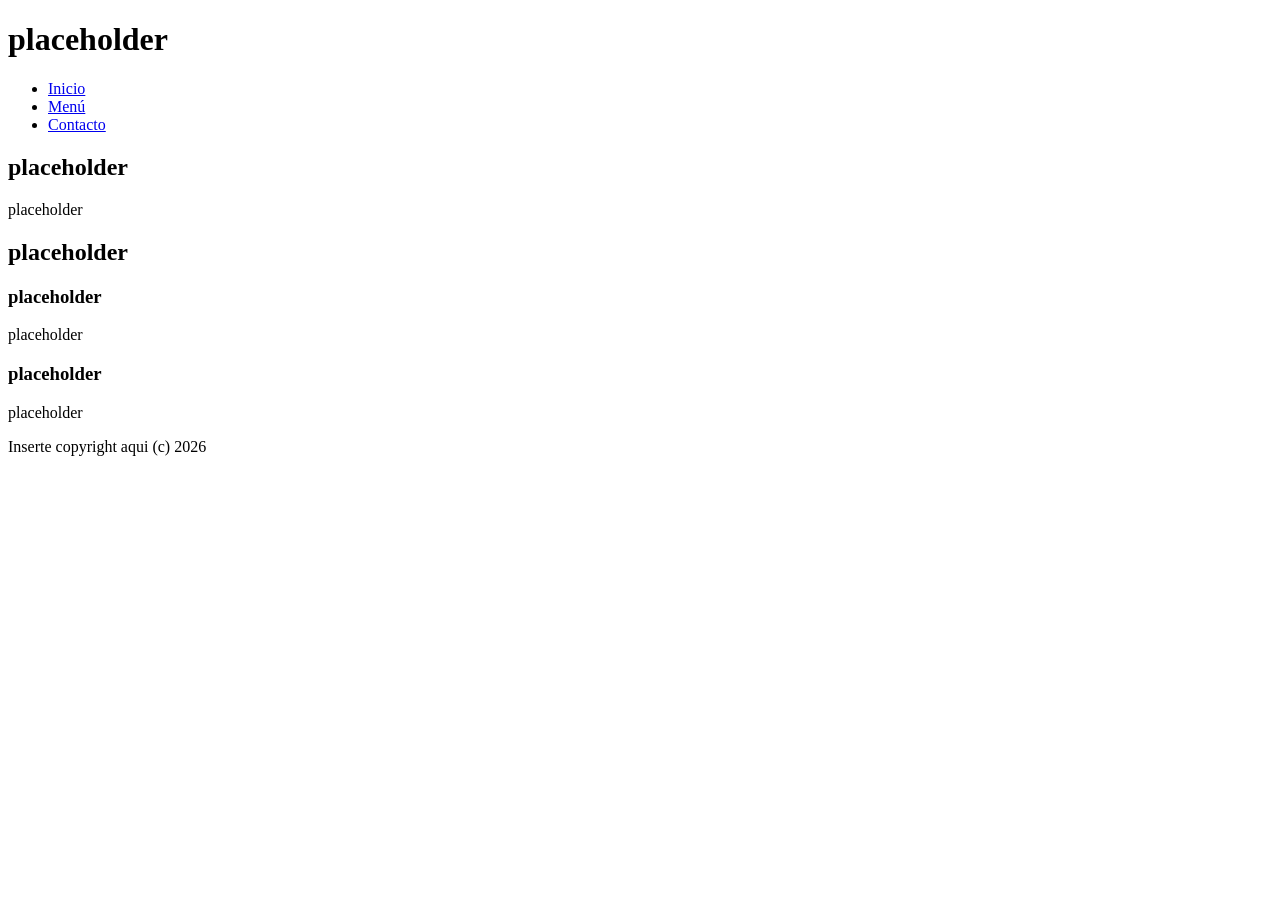
==== index.html @ f7a5a767 "Add files via upload" ====
<!DOCTYPE html>
<html lang="es">
<head>
    <link href="style.css" rel="stylesheet">
    <meta charset="UTF-8">
    <title>TP integrador UNRT</title>
</head>
<body>
    <header>
    <h1>placeholder</h1>
    <nav>
        <ul>
            <li><a href="#inicio">Inicio</a></li>
            <li><a href="#menu">Menú</a></li>
            <li><a href="#contacto">Contacto</a></li>
        </ul>
    </nav>
    </header>
<main>
<section id="inicio">
    <h2>placeholder</h2>
    <p>placeholder</p>
</section>
<section id="menu">
    <h2>placeholder</h2>
    <article class="placeholder">
    <h3>placeholder</h3>
        <p>placeholder</p>
<span class="placeholder"></span>
    </article>
<article class="placeholder">
<h3>placeholder</h3>
    <p>placeholder</p>
    <span class="placeholder"></span>
</article>
</section>
</main>
<footer>
    <p>Inserte copyright aqui (c) 2026</p>
</footer>
</body>
</html>
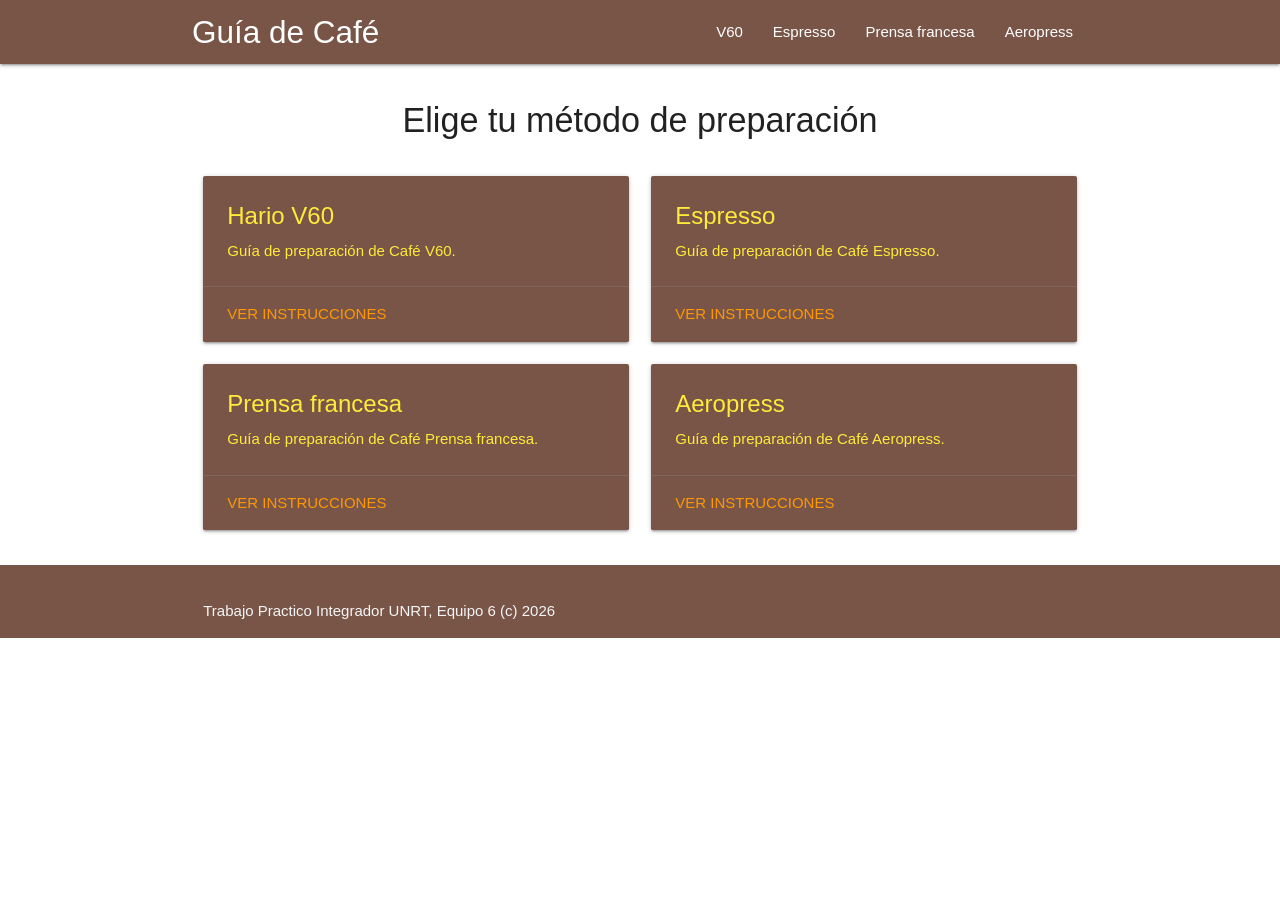
==== commit aeda1d01: "El index actualizado para que se parezca mas a la pagina v60, le cambie el estilo para sea mas consi" ====
--- a/index.html
+++ b/index.html
@@ -1,42 +1,102 @@
 <!DOCTYPE html>
 <html lang="es">
 <head>
-    <link href="style.css" rel="stylesheet">
     <meta charset="UTF-8">
-    <title>TP integrador UNRT</title>
+    <meta name="viewport" content="width=device-width, initial-scale=1.0">
+    <title>Guías de preparación de café</title>
+    <link href="https://fonts.googleapis.com/icon?family=Material+Icons" rel="stylesheet">
+    <link rel="stylesheet" href="https://cdnjs.cloudflare.com/ajax/libs/materialize/1.0.0/css/materialize.min.css">
 </head>
 <body>
-    <header>
-    <h1>placeholder</h1>
-    <nav>
-        <ul>
-            <li><a href="#inicio">Inicio</a></li>
-            <li><a href="#menu">Menú</a></li>
-            <li><a href="#contacto">Contacto</a></li>
-        </ul>
+    <nav class="brown">
+        <div class="nav-wrapper container">
+            <a href="#" class="brand-logo">Guía de Café</a>
+            <a href="#" data-target="mobile-demo" class="sidenav-trigger"><i class="material-icons">menu</i></a>
+            <ul class="right hide-on-med-and-down">
+                <li><a href="Hario_V60.html">V60</a></li>
+                <li><a href="espresso.html">Espresso</a></li>
+                <li><a href="prensa.francesa.html">Prensa francesa</a></li>
+                <li><a href="aeropress.html">Aeropress</a></li>
+            </ul>
+        </div>
     </nav>
-    </header>
-<main>
-<section id="inicio">
-    <h2>placeholder</h2>
-    <p>placeholder</p>
-</section>
-<section id="menu">
-    <h2>placeholder</h2>
-    <article class="placeholder">
-    <h3>placeholder</h3>
-        <p>placeholder</p>
-<span class="placeholder"></span>
-    </article>
-<article class="placeholder">
-<h3>placeholder</h3>
-    <p>placeholder</p>
-    <span class="placeholder"></span>
-</article>
-</section>
-</main>
-<footer>
-    <p>Inserte copyright aqui (c) 2026</p>
-</footer>
+
+    <ul class="sidenav" id="mobile-demo">
+        <li><a href="Hario_V60.html">V60</a></li>
+        <li><a href="espresso.html">Espresso</a></li>
+        <li><a href="prensa.francesa.html">Prensa francesa</a></li>
+        <li><a href="aeropress.html">Aeropress</a></li>
+    </ul>
+
+    <main class="container">
+        <section class="section center">
+            <h4>Elige tu método de preparación</h4>
+        </section>
+
+        <div class="row">
+            <div class="col s12 m6">
+                <div class="card brown">
+                    <div class="card-content yellow-text">
+                        <span class="card-title">Hario V60</span>
+                        <p>Guía de preparación de Café V60.</p>
+                    </div>
+                    <div class="card-action">
+                        <a class="orange-text" href="Hario_V60.html">Ver instrucciones</a>
+                    </div>
+                </div>
+            </div>
+            <div class="col s12 m6">
+                <div class="card brown">
+                    <div class="card-content yellow-text">
+                        <span class="card-title">Espresso</span>
+                        <p>Guía de preparación de Café Espresso.</p>
+                    </div>
+                    <div class="card-action">
+                        <a class="orange-text" href="espresso.html">Ver instrucciones</a>
+                    </div>
+                </div>
+            </div>
+            <div class="col s12 m6">
+                <div class="card brown">
+                    <div class="card-content yellow-text">
+                        <span class="card-title">Prensa francesa</span>
+                        <p>Guía de preparación de Café Prensa francesa.</p>
+                    </div>
+                    <div class="card-action">
+                        <a class="orange-text" href="prensa.francesa.html">Ver instrucciones</a>
+                    </div>
+                </div>
+            </div>
+            <div class="col s12 m6">
+                <div class="card brown">
+                    <div class="card-content yellow-text">
+                        <span class="card-title">Aeropress</span>
+                        <p>Guía de preparación de Café Aeropress.</p>
+                    </div>
+                    <div class="card-action">
+                        <a class="orange-text" href="aeropress.html">Ver instrucciones</a>
+                    </div>
+                </div>
+            </div>
+        </div>
+    </main>
+
+    <footer class="page-footer brown">
+        <div class="container">
+            <div class="row">
+                <div class="col s12">
+                    <p class="grey-text text-lighten-4">Trabajo Practico Integrador UNRT, Equipo 6 (c) 2026</p>
+                </div>
+            </div>
+        </div>
+    </footer>
+
+    <script src="https://cdnjs.cloudflare.com/ajax/libs/materialize/1.0.0/js/materialize.min.js"></script>
+    <script>
+        document.addEventListener('DOMContentLoaded', function() {
+            var elems = document.querySelectorAll('.sidenav');
+            M.Sidenav.init(elems);
+        });
+    </script>
 </body>
 </html>
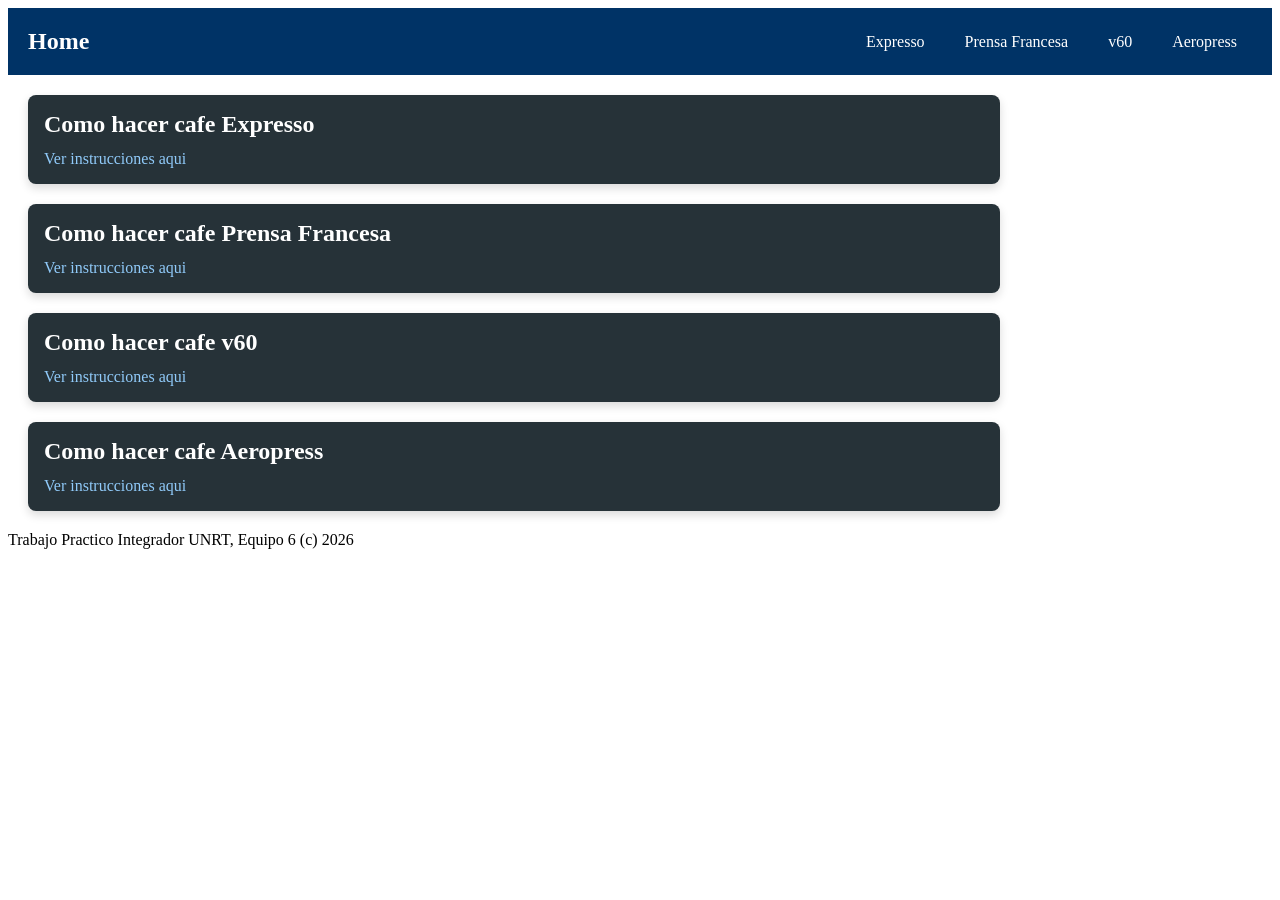
==== commit 08eedfee: "actualizacion estilos" ====
--- a/index.html
+++ b/index.html
@@ -2,101 +2,228 @@
 <html lang="es">
 <head>
     <meta charset="UTF-8">
-    <meta name="viewport" content="width=device-width, initial-scale=1.0">
-    <title>Guías de preparación de café</title>
-    <link href="https://fonts.googleapis.com/icon?family=Material+Icons" rel="stylesheet">
-    <link rel="stylesheet" href="https://cdnjs.cloudflare.com/ajax/libs/materialize/1.0.0/css/materialize.min.css">
+    <title>Guias de preparacion de cafe</title>
+    <style>
+    header {
+        display: flex;
+        align-items: center;
+        background: #003366;
+        margin: 0;
+        padding: 0;
+    }
+    h1 {
+        color: white;
+        margin: 0;
+        padding: 20px 20px;
+        font-size: 24px;
+    }
+    .menu-btn {
+        display: none;
+        margin-left: auto;
+        margin-right: 20px;
+        background: none;
+        border: 0;
+        color: white;
+        font-size: 28px;
+        cursor: pointer;
+        position: relative;
+    }
+    nav {
+        margin-left: auto;
+    }
+    nav ul {
+        list-style: none;
+        padding: 0;
+        margin: 0;
+        background: #003366;
+        display: flex;
+        gap: 10px;
+        padding-right: 20px;
+    }
+    nav a {
+        color: white;
+        text-decoration: none;
+        padding: 20px 15px;
+        display: block;
+    }
+    nav a:hover {
+        background: #002244;
+    }
+    .sidenav {
+        display: none;
+        position: fixed;
+        top: 0;
+        left: 0;
+        width: 220px;
+        height: 100%;
+        background: #003366;
+        list-style: none;
+        padding: 70px 0 0 0;
+        margin: 0;
+        box-shadow: 2px 0 8px rgba(0,0,0,0.2);
+        z-index: 50;
+    }
+    .sidenav li {
+        border-bottom: 1px solid #002244;
+    }
+    .sidenav a {
+        color: white;
+        display: block;
+        padding: 14px 18px;
+        text-decoration: none;
+    }
+    .sidenav a:hover {
+        background: #002244;
+    }
+    .sidenav.open {
+        display: block;
+    }
+    .card-section {
+        background: #263238;
+        color: white;
+        border-radius: 8px;
+        box-shadow: 0 4px 10px rgba(0,0,0,0.15);
+        padding: 16px;
+        margin: 20px 0 20px 20px;
+        max-width: 940px;
+    }
+    .card-section h2 {
+        margin-top: 0;
+        margin-bottom: 12px;
+    }
+    .card-section li {
+        list-style: none;
+        margin: 0;
+        padding: 0;
+    }
+    .card-section a {
+        color: #90caf9;
+        text-decoration: none;
+    }
+    .card-section a:hover {
+        text-decoration: underline;
+    }
+    .row {
+        display: flex;
+        flex-wrap: wrap;
+        gap: 16px;
+        max-width: 980px;
+        margin: 20px auto;
+        padding: 0 12px;
+    }
+    .col {
+        flex: 1 1 100%;
+    }
+    .col.s12.m6 {
+        flex: 0 0 100%;
+    }
+    .card {
+        background: #263238;
+        color: #fff;
+        border-radius: 8px;
+        box-shadow: 0 4px 10px rgba(0,0,0,0.15);
+        overflow: hidden;
+        width: 100%;
+    }
+    .card-content {
+        padding: 16px;
+    }
+    .card-title {
+        font-size: 1.2rem;
+        margin: 0 0 12px;
+        display: block;
+    }
+    .card-action {
+        background: #1c2730;
+        padding: 12px 16px;
+        display: flex;
+        gap: 12px;
+    }
+    .card-action a {
+        color: #90caf9;
+        text-decoration: none;
+    }
+    .card-action a:hover {
+        text-decoration: underline;
+    }
+    @media (min-width: 768px) {
+        .col.s12.m6 {
+            flex: 0 0 48%;
+        }
+    }
+    @media (max-width: 768px) {
+        header {
+            justify-content: center;
+        }
+        h1 {
+            padding: 20px 0;
+            text-align: center;
+            width: 100%;
+        }
+        nav {
+            display: none;
+        }
+        .menu-btn {
+            display: block;
+            position: absolute;
+            right: 20px;
+            top: 16px;
+        }
+    }
+    </style>
 </head>
 <body>
-    <nav class="brown">
-        <div class="nav-wrapper container">
-            <a href="#" class="brand-logo">Guía de Café</a>
-            <a href="#" data-target="mobile-demo" class="sidenav-trigger"><i class="material-icons">menu</i></a>
-            <ul class="right hide-on-med-and-down">
-                <li><a href="Hario_V60.html">V60</a></li>
-                <li><a href="espresso.html">Espresso</a></li>
-                <li><a href="prensa.francesa.html">Prensa francesa</a></li>
-                <li><a href="aeropress.html">Aeropress</a></li>
-            </ul>
-        </div>
+    <header>
+    <h1>Home</h1>
+    <button class="menu-btn" id="menu-btn" onclick="toggleMenu()">☰</button>
+    <nav>
+        <ul>
+            <li><a href="#espresso">Expresso</a></li>
+            <li><a href="#Prensa Francesa">Prensa Francesa</a></li>
+            <li><a href="#v60">v60</a></li>
+            <li><a href="#aeropress">Aeropress</a></li>
+        </ul>
     </nav>
-
+    </header>
     <ul class="sidenav" id="mobile-demo">
-        <li><a href="Hario_V60.html">V60</a></li>
-        <li><a href="espresso.html">Espresso</a></li>
-        <li><a href="prensa.francesa.html">Prensa francesa</a></li>
-        <li><a href="aeropress.html">Aeropress</a></li>
+        <li><a href="#espresso">Expresso</a></li>
+        <li><a href="#Prensa Francesa">Prensa Francesa</a></li>
+        <li><a href="#v60">v60</a></li>
+        <li><a href="#aeropress">Aeropress</a></li>
     </ul>
-
-    <main class="container">
-        <section class="section center">
-            <h4>Elige tu método de preparación</h4>
-        </section>
-
-        <div class="row">
-            <div class="col s12 m6">
-                <div class="card brown">
-                    <div class="card-content yellow-text">
-                        <span class="card-title">Hario V60</span>
-                        <p>Guía de preparación de Café V60.</p>
-                    </div>
-                    <div class="card-action">
-                        <a class="orange-text" href="Hario_V60.html">Ver instrucciones</a>
-                    </div>
-                </div>
-            </div>
-            <div class="col s12 m6">
-                <div class="card brown">
-                    <div class="card-content yellow-text">
-                        <span class="card-title">Espresso</span>
-                        <p>Guía de preparación de Café Espresso.</p>
-                    </div>
-                    <div class="card-action">
-                        <a class="orange-text" href="espresso.html">Ver instrucciones</a>
-                    </div>
-                </div>
-            </div>
-            <div class="col s12 m6">
-                <div class="card brown">
-                    <div class="card-content yellow-text">
-                        <span class="card-title">Prensa francesa</span>
-                        <p>Guía de preparación de Café Prensa francesa.</p>
-                    </div>
-                    <div class="card-action">
-                        <a class="orange-text" href="prensa.francesa.html">Ver instrucciones</a>
-                    </div>
-                </div>
-            </div>
-            <div class="col s12 m6">
-                <div class="card brown">
-                    <div class="card-content yellow-text">
-                        <span class="card-title">Aeropress</span>
-                        <p>Guía de preparación de Café Aeropress.</p>
-                    </div>
-                    <div class="card-action">
-                        <a class="orange-text" href="aeropress.html">Ver instrucciones</a>
-                    </div>
-                </div>
-            </div>
-        </div>
-    </main>
-
-    <footer class="page-footer brown">
-        <div class="container">
-            <div class="row">
-                <div class="col s12">
-                    <p class="grey-text text-lighten-4">Trabajo Practico Integrador UNRT, Equipo 6 (c) 2026</p>
-                </div>
-            </div>
-        </div>
-    </footer>
-
-    <script src="https://cdnjs.cloudflare.com/ajax/libs/materialize/1.0.0/js/materialize.min.js"></script>
     <script>
-        document.addEventListener('DOMContentLoaded', function() {
-            var elems = document.querySelectorAll('.sidenav');
-            M.Sidenav.init(elems);
-        });
+    function toggleMenu() {
+        var mobileMenu = document.getElementById('mobile-demo');
+        mobileMenu.className = mobileMenu.className == 'sidenav' ? 'sidenav open' : 'sidenav';
+    }
+    document.onclick = function(event) {
+        var mobileMenu = document.getElementById('mobile-demo');
+        var menuBtn = document.getElementById('menu-btn');
+        if (mobileMenu.className == 'sidenav open' && event.target !== menuBtn && !mobileMenu.contains(event.target)) {
+            mobileMenu.className = 'sidenav';
+        }
+    };
     </script>
+    <main>
+        <section id="espresso" class="card-section">
+            <h2>Como hacer cafe Expresso</h2>
+            <li><a href="espresso.html">Ver instrucciones aqui</a></li>
+        </section>
+        <section id="Prensa Francesa" class="card-section">
+            <h2>Como hacer cafe Prensa Francesa</h2>
+            <li><a href="prensa.francesa.html">Ver instrucciones aqui</a></li>
+        </section>
+        <section id="v60" class="card-section">
+            <h2>Como hacer cafe v60</h2>
+            <li><a href="Hario_V60.html">Ver instrucciones aqui</a></li>
+        </section>
+        <section id="aeropress" class="card-section">
+            <h2>Como hacer cafe Aeropress</h2>
+            <li><a href="aeropress.html">Ver instrucciones aqui</a></li>
+        </section>
+</main>
+<footer>
+    <p>Trabajo Practico Integrador UNRT, Equipo 6 (c) 2026</p>
+</footer>
 </body>
 </html>
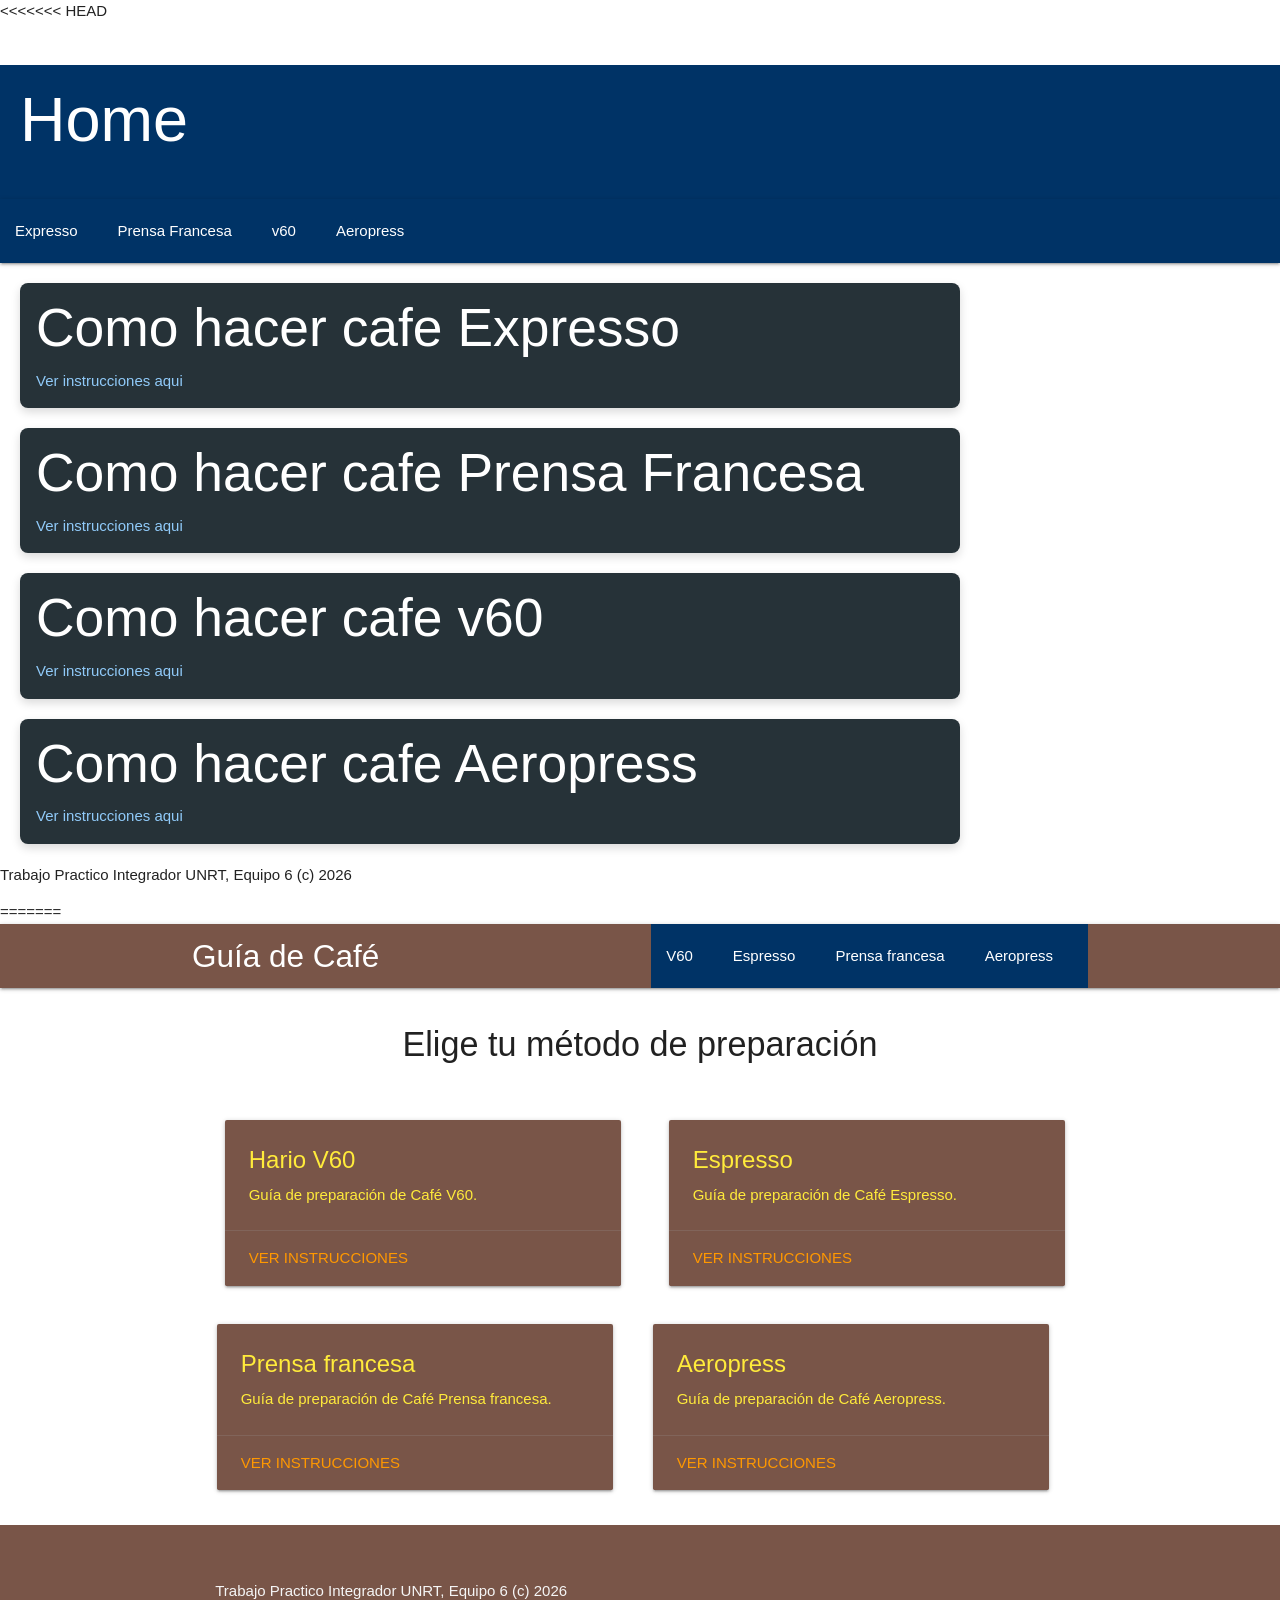
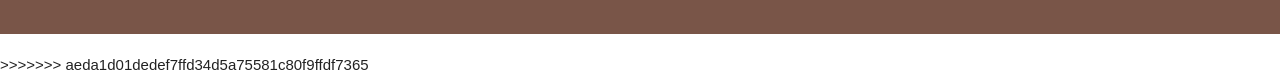
==== commit 923d39a0: "aplicando estilos iguales" ====
--- a/index.html
+++ b/index.html
@@ -2,6 +2,7 @@
 <html lang="es">
 <head>
     <meta charset="UTF-8">
+<<<<<<< HEAD
     <title>Guias de preparacion de cafe</title>
     <style>
     header {
@@ -225,5 +226,103 @@
 <footer>
     <p>Trabajo Practico Integrador UNRT, Equipo 6 (c) 2026</p>
 </footer>
+=======
+    <meta name="viewport" content="width=device-width, initial-scale=1.0">
+    <title>Guías de preparación de café</title>
+    <link href="https://fonts.googleapis.com/icon?family=Material+Icons" rel="stylesheet">
+    <link rel="stylesheet" href="https://cdnjs.cloudflare.com/ajax/libs/materialize/1.0.0/css/materialize.min.css">
+</head>
+<body>
+    <nav class="brown">
+        <div class="nav-wrapper container">
+            <a href="#" class="brand-logo">Guía de Café</a>
+            <a href="#" data-target="mobile-demo" class="sidenav-trigger"><i class="material-icons">menu</i></a>
+            <ul class="right hide-on-med-and-down">
+                <li><a href="Hario_V60.html">V60</a></li>
+                <li><a href="espresso.html">Espresso</a></li>
+                <li><a href="prensa.francesa.html">Prensa francesa</a></li>
+                <li><a href="aeropress.html">Aeropress</a></li>
+            </ul>
+        </div>
+    </nav>
+
+    <ul class="sidenav" id="mobile-demo">
+        <li><a href="Hario_V60.html">V60</a></li>
+        <li><a href="espresso.html">Espresso</a></li>
+        <li><a href="prensa.francesa.html">Prensa francesa</a></li>
+        <li><a href="aeropress.html">Aeropress</a></li>
+    </ul>
+
+    <main class="container">
+        <section class="section center">
+            <h4>Elige tu método de preparación</h4>
+        </section>
+
+        <div class="row">
+            <div class="col s12 m6">
+                <div class="card brown">
+                    <div class="card-content yellow-text">
+                        <span class="card-title">Hario V60</span>
+                        <p>Guía de preparación de Café V60.</p>
+                    </div>
+                    <div class="card-action">
+                        <a class="orange-text" href="Hario_V60.html">Ver instrucciones</a>
+                    </div>
+                </div>
+            </div>
+            <div class="col s12 m6">
+                <div class="card brown">
+                    <div class="card-content yellow-text">
+                        <span class="card-title">Espresso</span>
+                        <p>Guía de preparación de Café Espresso.</p>
+                    </div>
+                    <div class="card-action">
+                        <a class="orange-text" href="espresso.html">Ver instrucciones</a>
+                    </div>
+                </div>
+            </div>
+            <div class="col s12 m6">
+                <div class="card brown">
+                    <div class="card-content yellow-text">
+                        <span class="card-title">Prensa francesa</span>
+                        <p>Guía de preparación de Café Prensa francesa.</p>
+                    </div>
+                    <div class="card-action">
+                        <a class="orange-text" href="prensa.francesa.html">Ver instrucciones</a>
+                    </div>
+                </div>
+            </div>
+            <div class="col s12 m6">
+                <div class="card brown">
+                    <div class="card-content yellow-text">
+                        <span class="card-title">Aeropress</span>
+                        <p>Guía de preparación de Café Aeropress.</p>
+                    </div>
+                    <div class="card-action">
+                        <a class="orange-text" href="aeropress.html">Ver instrucciones</a>
+                    </div>
+                </div>
+            </div>
+        </div>
+    </main>
+
+    <footer class="page-footer brown">
+        <div class="container">
+            <div class="row">
+                <div class="col s12">
+                    <p class="grey-text text-lighten-4">Trabajo Practico Integrador UNRT, Equipo 6 (c) 2026</p>
+                </div>
+            </div>
+        </div>
+    </footer>
+
+    <script src="https://cdnjs.cloudflare.com/ajax/libs/materialize/1.0.0/js/materialize.min.js"></script>
+    <script>
+        document.addEventListener('DOMContentLoaded', function() {
+            var elems = document.querySelectorAll('.sidenav');
+            M.Sidenav.init(elems);
+        });
+    </script>
+>>>>>>> aeda1d01dedef7ffd34d5a75581c80f9ffdf7365
 </body>
 </html>
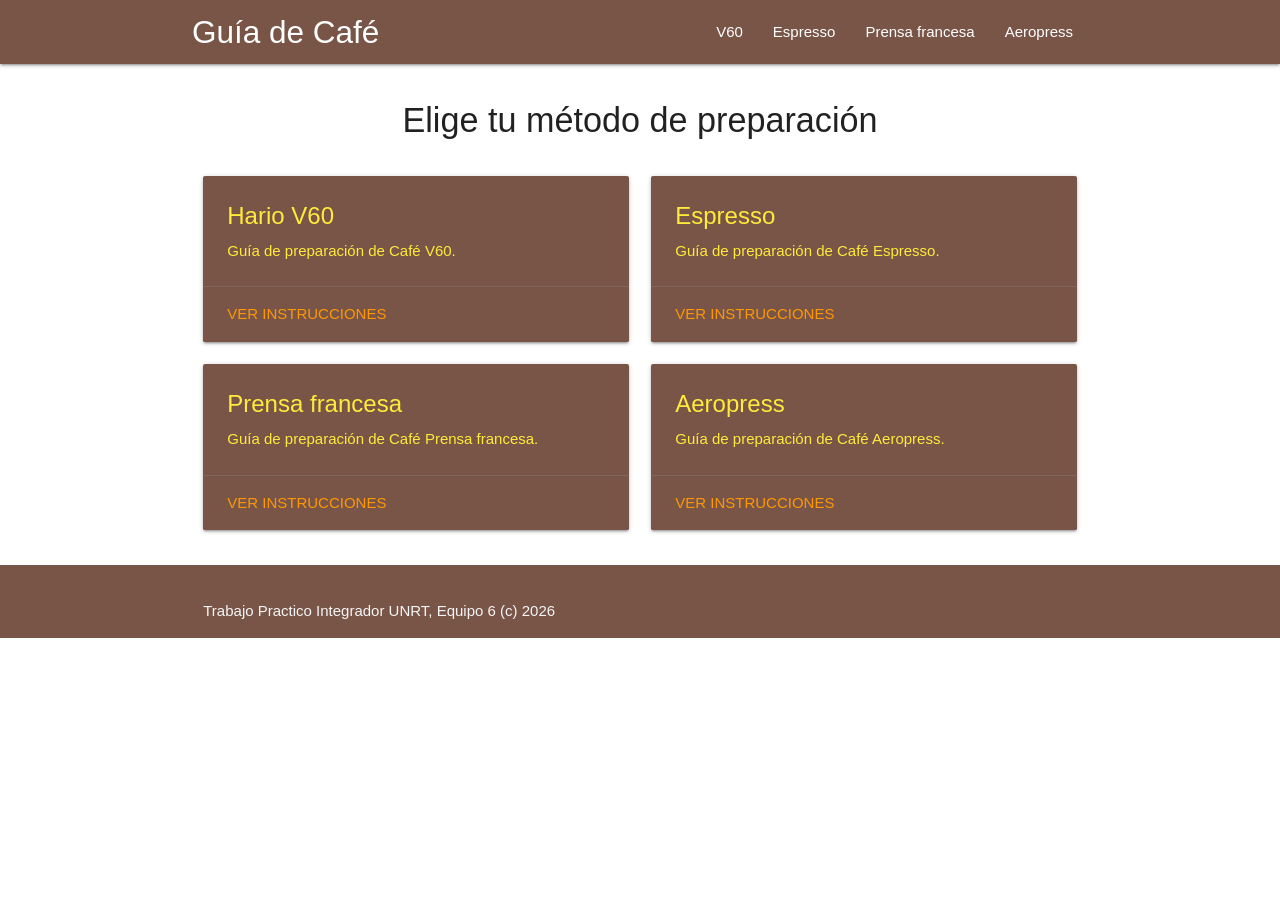
==== commit 1326adcc: "Add files via upload" ====
--- a/index.html
+++ b/index.html
@@ -2,231 +2,6 @@
 <html lang="es">
 <head>
     <meta charset="UTF-8">
-<<<<<<< HEAD
-    <title>Guias de preparacion de cafe</title>
-    <style>
-    header {
-        display: flex;
-        align-items: center;
-        background: #003366;
-        margin: 0;
-        padding: 0;
-    }
-    h1 {
-        color: white;
-        margin: 0;
-        padding: 20px 20px;
-        font-size: 24px;
-    }
-    .menu-btn {
-        display: none;
-        margin-left: auto;
-        margin-right: 20px;
-        background: none;
-        border: 0;
-        color: white;
-        font-size: 28px;
-        cursor: pointer;
-        position: relative;
-    }
-    nav {
-        margin-left: auto;
-    }
-    nav ul {
-        list-style: none;
-        padding: 0;
-        margin: 0;
-        background: #003366;
-        display: flex;
-        gap: 10px;
-        padding-right: 20px;
-    }
-    nav a {
-        color: white;
-        text-decoration: none;
-        padding: 20px 15px;
-        display: block;
-    }
-    nav a:hover {
-        background: #002244;
-    }
-    .sidenav {
-        display: none;
-        position: fixed;
-        top: 0;
-        left: 0;
-        width: 220px;
-        height: 100%;
-        background: #003366;
-        list-style: none;
-        padding: 70px 0 0 0;
-        margin: 0;
-        box-shadow: 2px 0 8px rgba(0,0,0,0.2);
-        z-index: 50;
-    }
-    .sidenav li {
-        border-bottom: 1px solid #002244;
-    }
-    .sidenav a {
-        color: white;
-        display: block;
-        padding: 14px 18px;
-        text-decoration: none;
-    }
-    .sidenav a:hover {
-        background: #002244;
-    }
-    .sidenav.open {
-        display: block;
-    }
-    .card-section {
-        background: #263238;
-        color: white;
-        border-radius: 8px;
-        box-shadow: 0 4px 10px rgba(0,0,0,0.15);
-        padding: 16px;
-        margin: 20px 0 20px 20px;
-        max-width: 940px;
-    }
-    .card-section h2 {
-        margin-top: 0;
-        margin-bottom: 12px;
-    }
-    .card-section li {
-        list-style: none;
-        margin: 0;
-        padding: 0;
-    }
-    .card-section a {
-        color: #90caf9;
-        text-decoration: none;
-    }
-    .card-section a:hover {
-        text-decoration: underline;
-    }
-    .row {
-        display: flex;
-        flex-wrap: wrap;
-        gap: 16px;
-        max-width: 980px;
-        margin: 20px auto;
-        padding: 0 12px;
-    }
-    .col {
-        flex: 1 1 100%;
-    }
-    .col.s12.m6 {
-        flex: 0 0 100%;
-    }
-    .card {
-        background: #263238;
-        color: #fff;
-        border-radius: 8px;
-        box-shadow: 0 4px 10px rgba(0,0,0,0.15);
-        overflow: hidden;
-        width: 100%;
-    }
-    .card-content {
-        padding: 16px;
-    }
-    .card-title {
-        font-size: 1.2rem;
-        margin: 0 0 12px;
-        display: block;
-    }
-    .card-action {
-        background: #1c2730;
-        padding: 12px 16px;
-        display: flex;
-        gap: 12px;
-    }
-    .card-action a {
-        color: #90caf9;
-        text-decoration: none;
-    }
-    .card-action a:hover {
-        text-decoration: underline;
-    }
-    @media (min-width: 768px) {
-        .col.s12.m6 {
-            flex: 0 0 48%;
-        }
-    }
-    @media (max-width: 768px) {
-        header {
-            justify-content: center;
-        }
-        h1 {
-            padding: 20px 0;
-            text-align: center;
-            width: 100%;
-        }
-        nav {
-            display: none;
-        }
-        .menu-btn {
-            display: block;
-            position: absolute;
-            right: 20px;
-            top: 16px;
-        }
-    }
-    </style>
-</head>
-<body>
-    <header>
-    <h1>Home</h1>
-    <button class="menu-btn" id="menu-btn" onclick="toggleMenu()">☰</button>
-    <nav>
-        <ul>
-            <li><a href="#espresso">Expresso</a></li>
-            <li><a href="#Prensa Francesa">Prensa Francesa</a></li>
-            <li><a href="#v60">v60</a></li>
-            <li><a href="#aeropress">Aeropress</a></li>
-        </ul>
-    </nav>
-    </header>
-    <ul class="sidenav" id="mobile-demo">
-        <li><a href="#espresso">Expresso</a></li>
-        <li><a href="#Prensa Francesa">Prensa Francesa</a></li>
-        <li><a href="#v60">v60</a></li>
-        <li><a href="#aeropress">Aeropress</a></li>
-    </ul>
-    <script>
-    function toggleMenu() {
-        var mobileMenu = document.getElementById('mobile-demo');
-        mobileMenu.className = mobileMenu.className == 'sidenav' ? 'sidenav open' : 'sidenav';
-    }
-    document.onclick = function(event) {
-        var mobileMenu = document.getElementById('mobile-demo');
-        var menuBtn = document.getElementById('menu-btn');
-        if (mobileMenu.className == 'sidenav open' && event.target !== menuBtn && !mobileMenu.contains(event.target)) {
-            mobileMenu.className = 'sidenav';
-        }
-    };
-    </script>
-    <main>
-        <section id="espresso" class="card-section">
-            <h2>Como hacer cafe Expresso</h2>
-            <li><a href="espresso.html">Ver instrucciones aqui</a></li>
-        </section>
-        <section id="Prensa Francesa" class="card-section">
-            <h2>Como hacer cafe Prensa Francesa</h2>
-            <li><a href="prensa.francesa.html">Ver instrucciones aqui</a></li>
-        </section>
-        <section id="v60" class="card-section">
-            <h2>Como hacer cafe v60</h2>
-            <li><a href="Hario_V60.html">Ver instrucciones aqui</a></li>
-        </section>
-        <section id="aeropress" class="card-section">
-            <h2>Como hacer cafe Aeropress</h2>
-            <li><a href="aeropress.html">Ver instrucciones aqui</a></li>
-        </section>
-</main>
-<footer>
-    <p>Trabajo Practico Integrador UNRT, Equipo 6 (c) 2026</p>
-</footer>
-=======
     <meta name="viewport" content="width=device-width, initial-scale=1.0">
     <title>Guías de preparación de café</title>
     <link href="https://fonts.googleapis.com/icon?family=Material+Icons" rel="stylesheet">
@@ -323,6 +98,5 @@
             M.Sidenav.init(elems);
         });
     </script>
->>>>>>> aeda1d01dedef7ffd34d5a75581c80f9ffdf7365
 </body>
 </html>
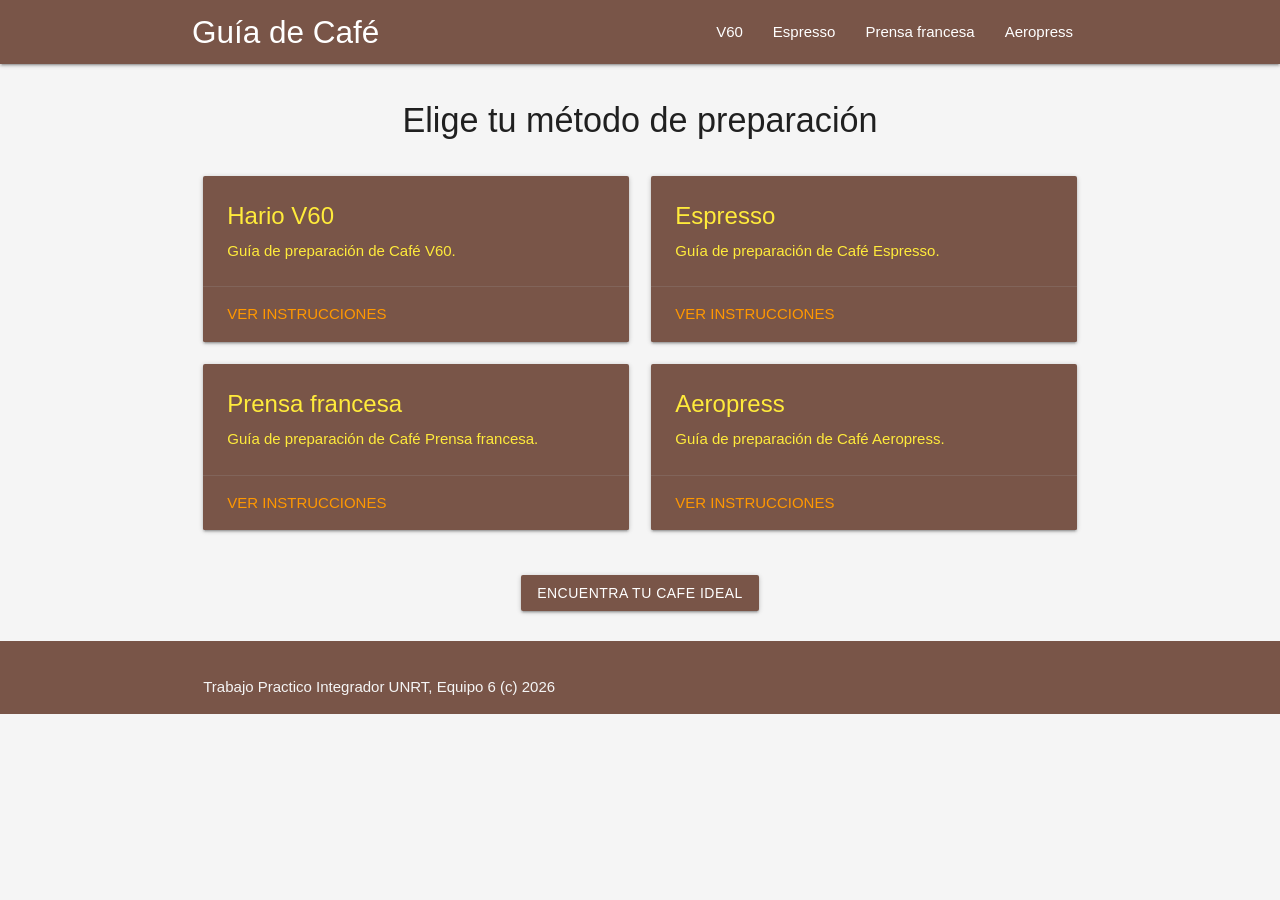
==== commit 7ebd5386: "recomendador-app" ====
--- a/index.html
+++ b/index.html
@@ -6,6 +6,7 @@
     <title>Guías de preparación de café</title>
     <link href="https://fonts.googleapis.com/icon?family=Material+Icons" rel="stylesheet">
     <link rel="stylesheet" href="https://cdnjs.cloudflare.com/ajax/libs/materialize/1.0.0/css/materialize.min.css">
+    <link rel="stylesheet" href="style.css">
 </head>
 <body>
     <nav class="brown">
@@ -79,6 +80,9 @@
                 </div>
             </div>
         </div>
+        <div class="recomendador-app">
+            <a href="https://recomendador-app.streamlit.app/" target="_blank" class="btn waves-effect waves-light brown">Encuentra tu cafe ideal</a>
+        </div>
     </main>
 
     <footer class="page-footer brown">
--- a/style.css
+++ b/style.css
@@ -0,0 +1,24 @@
+body {
+    font-family: Arial, sans-serif;
+    margin: 0;
+    padding: 0;
+    background-color: #f5f5f5;
+}
+
+header{
+    text-align: center;
+}
+
+h1{
+    font-size: 3em;
+    margin-bottom: 0.5em;
+    font-weight: bold;
+    font-family: 'nunito', sans-serif;
+    color: #795548;
+}
+
+.recomendador-app {
+    text-align: center;
+    margin: 2em 0;
+}
+
